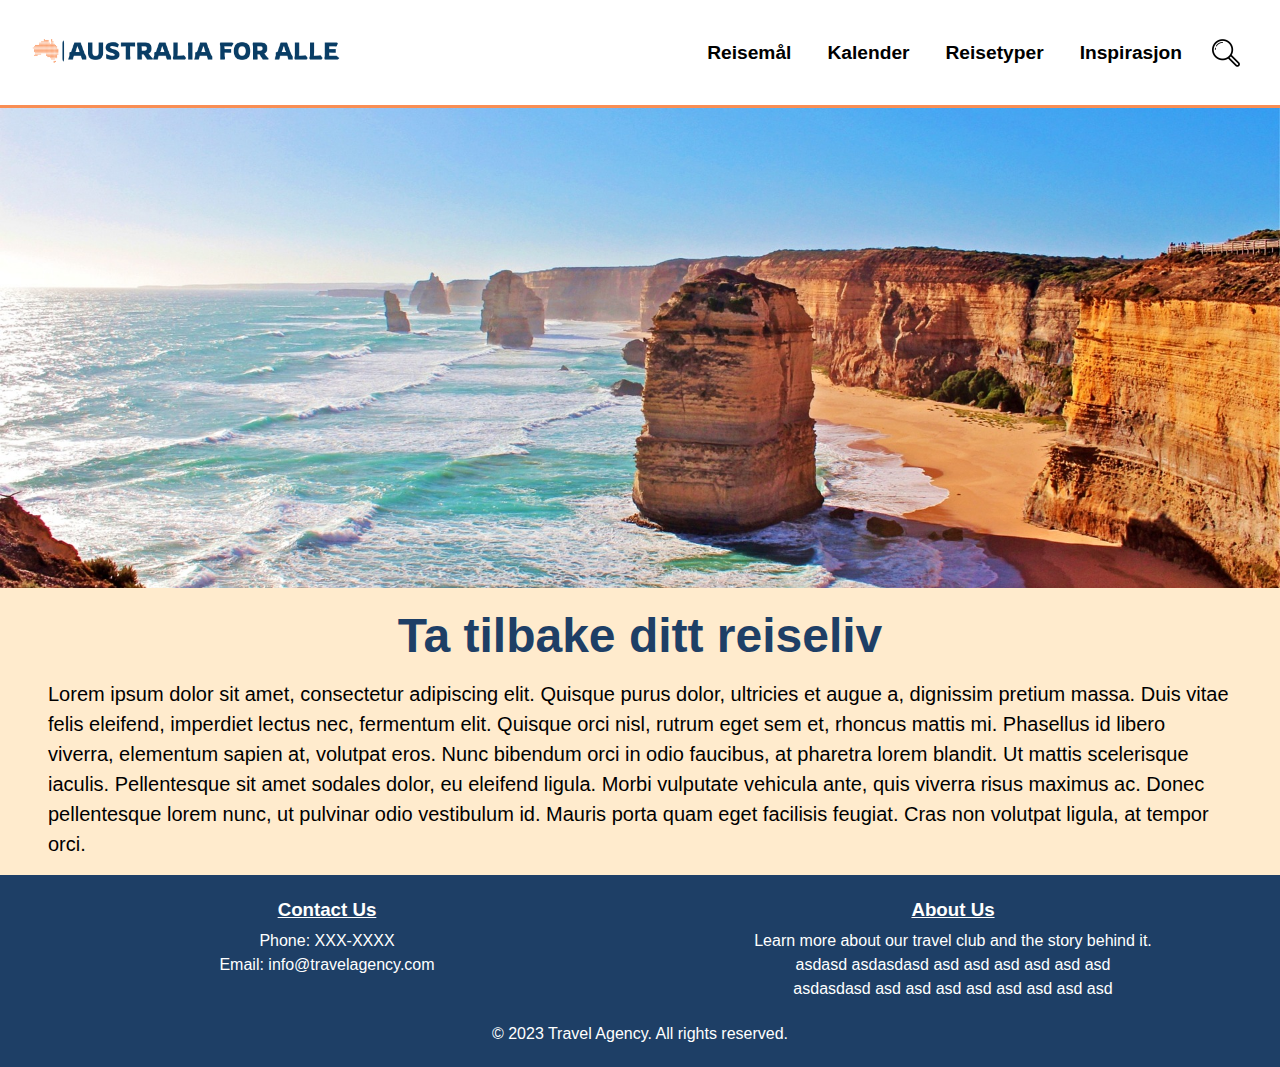
==== index.html @ 2fafb44d "small change save" ====
<!DOCTYPE html>
<html lang="en">
<head>
    <meta charset="UTF-8">
    <meta name="viewport" content="width=device-width, initial-scale=1.0">
    <link rel="stylesheet" href="styles.css">
    <title>AFA - hjemmeside</title>
    <script defer src="script.js"></script>
</head>
<body>

    <!-- Header -->
    <header>
        <div class="logo">
            <a href="index.html"><img src="media/australia-for-alle-high-resolution-logo-transparent.png" alt="Travel Agency Logo"></a>
        </div>
        <nav>
            <ul>
                <li class="nav-item, dropdown">
                    <a href="reisemaal.html">Reisemål</a>
                    <div class="dropdown-content">
                        <a href="#destination1"><span>Melbourne</span></a>
                        <a href="#destination2"><span>Sydney</span></a>
                        <a href="#destination3"><span>Hobart</span></a>
                        <a href="#destination4"><span>Brisbane</span></a>
                    </div>
                </li>
                <li class="nav-item"><a href="kalender.html">Kalender</a></li>
                <li class="nav-item"><a href="reisetyper.html">Reisetyper</a></li>
                <li class="nav-item"><a href="inspirasjon.html">Inspirasjon</a></li>
                <!-- <li class="nav-item"><a href="kontaktoss.html">Min side</a></li> -->
            </ul>
            
            <div class="search-container">
                <input type="text" id="searchField" placeholder="Hva leter du etter?">
                <button id="searchButton">
                    <img src="media/search-icon.png" alt="Search Icon" style="height:32px ;">
                </button>
                
            </div>
        </nav>
<!--        <div class="search-container">
            <button id="searchButton">
                <img src="media/search-icon.png" alt="Search Icon" style="height:32px ;">
            </button>
            <input type="text" id="searchField" placeholder="Type your search">
        </div> -->
    </header>

    <!-- Main Content -->
    <main>
        <div class="main-image">
            <!-- Image that spans the entire width of the homepage -->
            <img src="media/australia-3912587_1920.jpg" alt="Welcome to Australia">
        </div>
        <div class="main-text">
            <h1>Ta tilbake ditt reiseliv</h1>
            <p>Lorem ipsum dolor sit amet, consectetur adipiscing elit. 
            Quisque purus dolor, ultricies et augue a, dignissim pretium massa. 
            Duis vitae felis eleifend, imperdiet lectus nec, fermentum elit. 
            Quisque orci nisl, rutrum eget sem et, rhoncus mattis mi. 
            Phasellus id libero viverra, elementum sapien at, volutpat eros. 
            Nunc bibendum orci in odio faucibus, at pharetra lorem blandit. 
            Ut mattis scelerisque iaculis. Pellentesque sit amet sodales dolor, eu eleifend ligula. 
            Morbi vulputate vehicula ante, quis viverra risus maximus ac. 
            Donec pellentesque lorem nunc, ut pulvinar odio vestibulum id. 
            Mauris porta quam eget facilisis feugiat. Cras non volutpat ligula, at tempor orci.</p>
                
        </div>
    </main>

    <!-- Footer -->
    <footer>
        <div class="footer-content">
            <div class="contact-info">
                <a href="kontaktoss.html"><h3>Contact Us</h3></a>
                <p>Phone: XXX-XXXX</p>
                <p>Email: info@travelagency.com</p>
            </div>
            <div class="about-section">
                <a href="omoss.html">
                <h3>About Us</h3>
                </a>
                <!--<a href="omoss.html" class="nodecor">-->
                <p>Learn more about our travel club and the story behind it.</p>
                <p>asdasd asdasdasd asd asd asd asd asd asd </p>
                <p> asdasdasd asd asd asd asd asd asd asd asd </p>
                <!-- </a> -->
                
            </div>
            
        </div>
        <p class="copyright">© 2023 Travel Agency. All rights reserved.</p>
    </footer>



</body>
</html>
---- styles.css ----
/* Reset some default styles */
body, h1, h2, h3, p, ul {
    margin: 0;
    padding: 0;
}

body {
    min-height: 100vh;
    font-family: 'Trebuchet MS', 'Lucida Sans Unicode', 'Lucida Grande', 'Lucida Sans', Arial, sans-serif
}


.logo img{
    height: 24px;
}

/* Header Styles */
header {
    display: flex;
    justify-content: space-between;
    align-items: center;
    padding: 2rem;
    background-color: white;
    color: black;
    border-bottom: 3px solid #F98E54;
    box-shadow: 0 16px 8px black;
    z-index: 1;
}

nav{
    display: flex;
    align-items: center;
    /*box-shadow: 0 12px 8px rgba(0, 0, 0, 0.8);*/
}

nav ul {
    list-style: none;
    display: flex;
    gap: .25rem;

}

/*.nav-item{
    
    text-decoration: none;
    color: black;
    padding: 1rem;
    font-size: larger;
    font-weight: 700;

}*/

nav a {
    text-decoration: none;
    position:relative;
    color: black;
    padding: 1rem;
    font-size: larger;
    font-weight: 700;
}

/*nav span{
    
}*/

.nav-item a:hover {
    /*text-decoration: underline;*/
    border-bottom: 3px solid #1e3f66;
    
}





/* Dropdown Styles */
.dropdown {
    position: relative;
}

.dropdown-content {
    display: none;
    position: absolute;
    background-color: #1e3f66;
    box-shadow: 0px 0.5rem 1rem 0px rgba(0,0,0,0.4);
    z-index: 1;
    margin-top: .875rem;
    border-radius: .5rem;
    
}
.dropdown-content a{
    font-family: inherit;
    font-size: large;
    display: block;
    padding: 1rem;
    color: white;
}

.dropdown-content a:first-of-type:hover{
    background-color: white;
    color: #1e3f66;
    border-top-right-radius: .5rem;
    border-top-left-radius: .5rem;
}

.dropdown-content a:hover{
    background-color: white;
    color: #1e3f66;
}

.dropdown-content a:last-of-type:hover{
    background-color: white;
    color: #1e3f66;
    border-bottom-right-radius: .5rem;
    border-bottom-left-radius: .5rem;
}

/*Søk knapp og felt*/
.dropdown:hover .dropdown-content {
    display: block;
}
/*søk knapp og felt*/
.search-container {
    position: relative;
    /*padding-left: 1rem;
    margin-top: .25rem;*/
    display: flex;
    align-items: center;
    padding-right: 0rem;
    margin-right: 0rem;
}

#searchButton { 
    background: none;
    border: none;
    cursor: pointer;
    padding-left: .75rem;
    margin-top: .25rem;
}

#searchField {
    display: none;
    width: 10rem; /* Adjust width as needed */
    height:2rem;
    background-color: aliceblue;
    border: none;
    font-family: inherit;
    padding-right: 1rem;
    padding-left: 1rem;
}
/* Main Content Styles */
main{
    background-color: blanchedalmond;
}

.main-image img {
    width: 100%;
    height: 30rem;
    object-fit: cover;
}

.main-text {
    padding: 1rem;
    padding-left: 3rem;
    padding-right: 3rem;
}

.main-text h1{
    font-size: xxx-large;
    text-align: center;
    padding-bottom: 1rem;
    color: #1e3f66;
}

.main-text p{
    line-height: 1.5;
    font-size: 1.25rem;
    font-family: inherit;
    color: inherit;
}

/* Footer Styles */
footer {
    background-color: #1e3f66;
    color: white;
    padding: 1.5rem;
    text-align: center;
    
}

.footer-content {
    display: grid;
    grid-template-columns: repeat(2, 1fr);
    align-items: start;
    justify-items:center;
    gap: 20px;
}
.footer-content p{
    line-height: 1.5;
}
.footer-content h3{
    margin-bottom: 0.5rem;
}
.footer-content a{
    /*text-decoration: none;*/
    color: inherit;
}
/*.about-section p{
    text-decoration: none;
}*/

.copyright {
    margin-top: 1.5rem;
}

.nodecor{
    text-decoration: none;
    color: inherit;
}
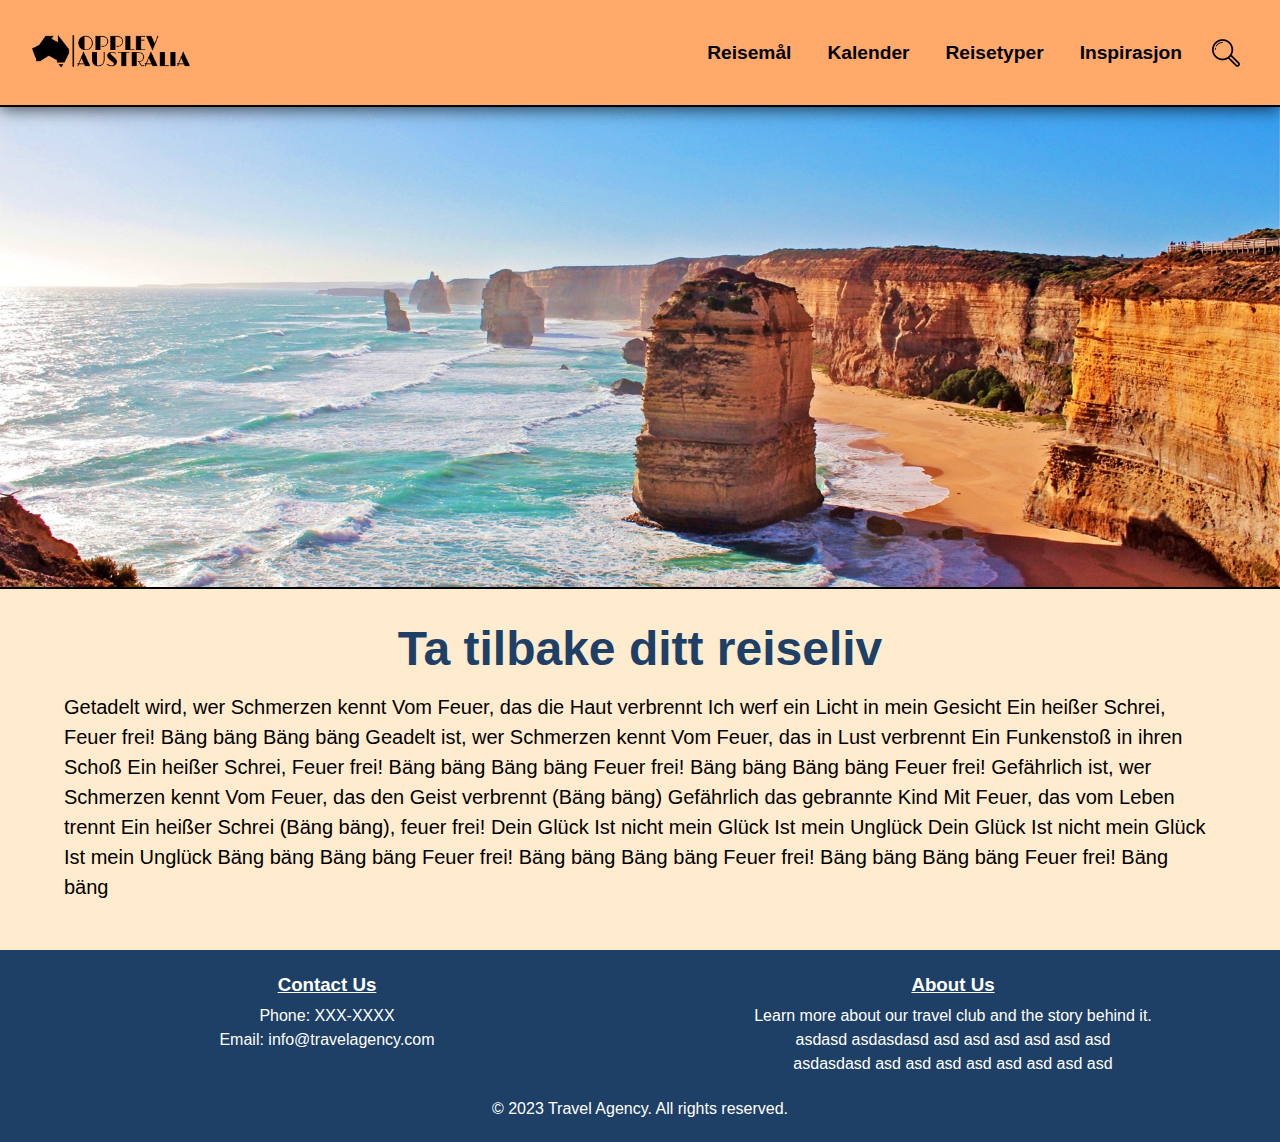
==== commit da5646f1: "felles header" ====
--- a/index.html
+++ b/index.html
@@ -4,7 +4,7 @@
     <meta charset="UTF-8">
     <meta name="viewport" content="width=device-width, initial-scale=1.0">
     <link rel="stylesheet" href="styles.css">
-    <title>AFA - hjemmeside</title>
+    <title>Opplev Australia</title>
     <script defer src="script.js"></script>
 </head>
 <body>
@@ -12,7 +12,7 @@
     <!-- Header -->
     <header>
         <div class="logo">
-            <a href="index.html"><img src="media/australia-for-alle-high-resolution-logo-transparent.png" alt="Travel Agency Logo"></a>
+            <a href="index.html"><img src="media/opplev-australia-high-resolution-logo-black-transparent.png" alt="Travel Agency Logo"></a>
         </div>
         <nav>
             <ul>
@@ -39,32 +39,70 @@
                 
             </div>
         </nav>
-<!--        <div class="search-container">
-            <button id="searchButton">
-                <img src="media/search-icon.png" alt="Search Icon" style="height:32px ;">
-            </button>
-            <input type="text" id="searchField" placeholder="Type your search">
-        </div> -->
     </header>
 
     <!-- Main Content -->
     <main>
-        <div class="main-image">
-            <!-- Image that spans the entire width of the homepage -->
-            <img src="media/australia-3912587_1920.jpg" alt="Welcome to Australia">
+        <!--<div class="main-image">
+            
+            <img src="media/australia-5200003_1920.jpg" alt="Welcome to Australia">
+        </div>-->
+
+        <div class="slideshow-container">
+            <img class="fade" src="media/australia-3905135_1920.jpg" alt="Image 1">
+            <img class="fade" src="media/australia-3912587_1920.jpg" alt="Image 2d">
+            <img class="fade" src="media/australia-5200003_1920.jpg" alt="Image 3">
+            <img class="fade" src="media/brisbane-2755288_1920.jpg" alt="Image 4">
         </div>
+
+
         <div class="main-text">
             <h1>Ta tilbake ditt reiseliv</h1>
-            <p>Lorem ipsum dolor sit amet, consectetur adipiscing elit. 
-            Quisque purus dolor, ultricies et augue a, dignissim pretium massa. 
-            Duis vitae felis eleifend, imperdiet lectus nec, fermentum elit. 
-            Quisque orci nisl, rutrum eget sem et, rhoncus mattis mi. 
-            Phasellus id libero viverra, elementum sapien at, volutpat eros. 
-            Nunc bibendum orci in odio faucibus, at pharetra lorem blandit. 
-            Ut mattis scelerisque iaculis. Pellentesque sit amet sodales dolor, eu eleifend ligula. 
-            Morbi vulputate vehicula ante, quis viverra risus maximus ac. 
-            Donec pellentesque lorem nunc, ut pulvinar odio vestibulum id. 
-            Mauris porta quam eget facilisis feugiat. Cras non volutpat ligula, at tempor orci.</p>
+            <p>Getadelt wird, wer Schmerzen kennt
+                Vom Feuer, das die Haut verbrennt
+                Ich werf ein Licht in mein Gesicht
+                Ein heißer Schrei, Feuer frei!
+                
+                Bäng bäng
+                Bäng bäng
+                
+                Geadelt ist, wer Schmerzen kennt
+                Vom Feuer, das in Lust verbrennt
+                Ein Funkenstoß in ihren Schoß
+                Ein heißer Schrei, Feuer frei!
+                
+                Bäng bäng
+                Bäng bäng
+                Feuer frei!
+                Bäng bäng
+                Bäng bäng
+                Feuer frei!
+                
+                Gefährlich ist, wer Schmerzen kennt
+                Vom Feuer, das den Geist verbrennt (Bäng bäng)
+                Gefährlich das gebrannte Kind
+                Mit Feuer, das vom Leben trennt
+                Ein heißer Schrei (Bäng bäng), feuer frei!
+                
+                Dein Glück
+                Ist nicht mein Glück
+                Ist mein Unglück
+                Dein Glück
+                Ist nicht mein Glück
+                Ist mein Unglück
+                
+                Bäng bäng
+                Bäng bäng
+                Feuer frei!
+                Bäng bäng
+                Bäng bäng
+                Feuer frei!
+                Bäng bäng
+                Bäng bäng
+                Feuer frei!
+                
+                Bäng bäng
+                </p>
                 
         </div>
     </main>
@@ -97,3 +135,4 @@
 
 </body>
 </html>
+
--- a/styles.css
+++ b/styles.css
@@ -11,7 +11,7 @@
 
 
 .logo img{
-    height: 24px;
+    height: 32px;
 }
 
 /* Header Styles */
@@ -21,10 +21,12 @@
     align-items: center;
     padding: 2rem;
     background-color: white;
+    background-color: #FFA96A;
     color: black;
-    border-bottom: 3px solid #F98E54;
-    box-shadow: 0 16px 8px black;
-    z-index: 1;
+    border-bottom: 2px solid black;
+    box-shadow: 0px .125rem 1rem rgba(0, 0, 0, .7);
+    position: relative;
+    z-index: 9;
 }
 
 nav{
@@ -153,16 +155,43 @@
     background-color: blanchedalmond;
 }
 
-.main-image img {
+/*.main-image img{
     width: 100%;
     height: 30rem;
     object-fit: cover;
-}
+    border-bottom: 2px solid black;
+}*/
+/* Style for the slideshow container */
+.slideshow-container {
+    width: 100%;
+    height: 30rem;
+    position: relative;
+    border-bottom: 2px solid black;
+  }
+
+  .fade {
+    display: none;
+    object-fit: cover;
+    position: absolute;
+    width: 100%;
+    height: 100%;
+    animation: fade 19.9s ease-in-out infinite;
+  }
+
+  @keyframes fade {
+    0%, 100% {
+      opacity: .7;
+    }
+    10%, 90% {
+      opacity: 1;
+    }
+  }
 
 .main-text {
-    padding: 1rem;
-    padding-left: 3rem;
-    padding-right: 3rem;
+    padding: 2rem;
+    padding-left: 4rem;
+    padding-right: 4rem;
+    padding-bottom: 3rem;
 }
 
 .main-text h1{
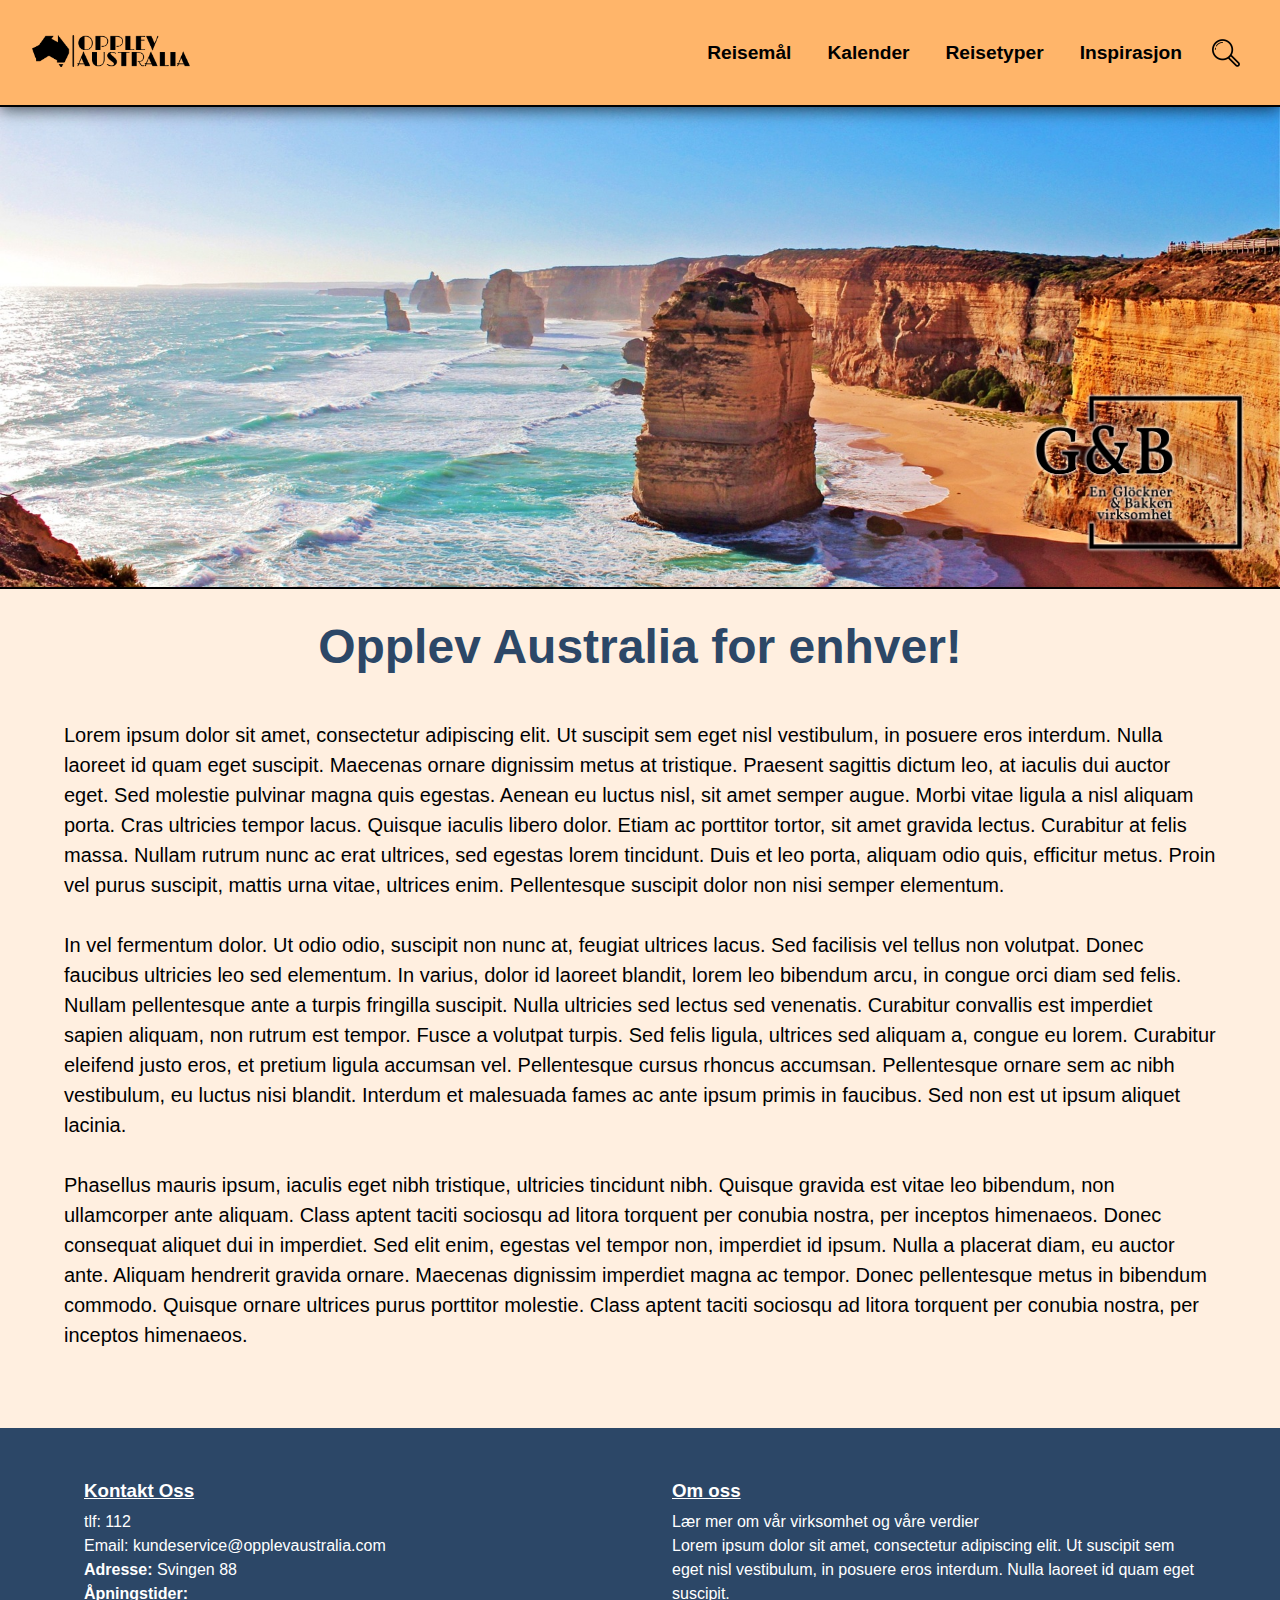
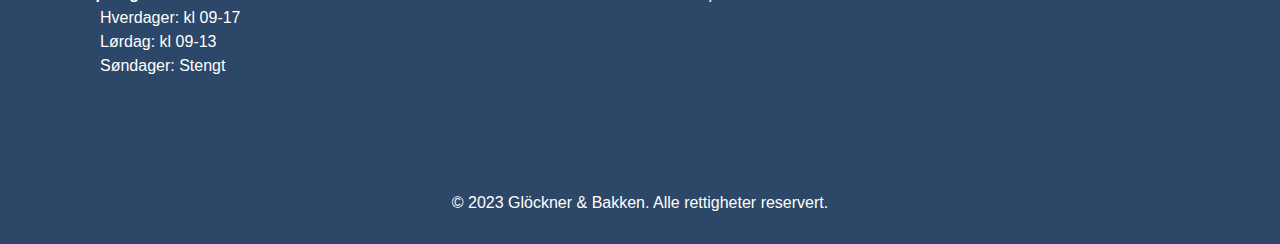
==== commit 63c6e06f: "mange oppdateringer bedret slideshow ryddet kode bedre layout i footer og uniform over alle html log" ====
--- a/index.html
+++ b/index.html
@@ -9,7 +9,7 @@
 </head>
 <body>
 
-    <!-- Header -->
+    <!-- Headasder -->
     <header>
         <div class="logo">
             <a href="index.html"><img src="media/opplev-australia-high-resolution-logo-black-transparent.png" alt="Travel Agency Logo"></a>
@@ -47,61 +47,58 @@
             
             <img src="media/australia-5200003_1920.jpg" alt="Welcome to Australia">
         </div>-->
-
+<div id="image-container">
         <div class="slideshow-container">
             <img class="fade" src="media/australia-3905135_1920.jpg" alt="Image 1">
             <img class="fade" src="media/australia-3912587_1920.jpg" alt="Image 2d">
             <img class="fade" src="media/australia-5200003_1920.jpg" alt="Image 3">
             <img class="fade" src="media/brisbane-2755288_1920.jpg" alt="Image 4">
         </div>
-
+        <div id="vannmerke">
+            <img id="GB-logo" src="media/gb-logo-blcktrns-whtshdw-crop.png">
+        </div>
+</div>
 
         <div class="main-text">
-            <h1>Ta tilbake ditt reiseliv</h1>
-            <p>Getadelt wird, wer Schmerzen kennt
-                Vom Feuer, das die Haut verbrennt
-                Ich werf ein Licht in mein Gesicht
-                Ein heißer Schrei, Feuer frei!
-                
-                Bäng bäng
-                Bäng bäng
-                
-                Geadelt ist, wer Schmerzen kennt
-                Vom Feuer, das in Lust verbrennt
-                Ein Funkenstoß in ihren Schoß
-                Ein heißer Schrei, Feuer frei!
-                
-                Bäng bäng
-                Bäng bäng
-                Feuer frei!
-                Bäng bäng
-                Bäng bäng
-                Feuer frei!
-                
-                Gefährlich ist, wer Schmerzen kennt
-                Vom Feuer, das den Geist verbrennt (Bäng bäng)
-                Gefährlich das gebrannte Kind
-                Mit Feuer, das vom Leben trennt
-                Ein heißer Schrei (Bäng bäng), feuer frei!
-                
-                Dein Glück
-                Ist nicht mein Glück
-                Ist mein Unglück
-                Dein Glück
-                Ist nicht mein Glück
-                Ist mein Unglück
-                
-                Bäng bäng
-                Bäng bäng
-                Feuer frei!
-                Bäng bäng
-                Bäng bäng
-                Feuer frei!
-                Bäng bäng
-                Bäng bäng
-                Feuer frei!
-                
-                Bäng bäng
+            <h1>Opplev Australia for enhver!</h1>
+            <p> <br>
+                Lorem ipsum dolor sit amet, consectetur adipiscing elit. 
+                Ut suscipit sem eget nisl vestibulum, in posuere eros interdum. 
+                Nulla laoreet id quam eget suscipit. Maecenas ornare dignissim metus at tristique. 
+                Praesent sagittis dictum leo, at iaculis dui auctor eget. 
+                Sed molestie pulvinar magna quis egestas. 
+                Aenean eu luctus nisl, sit amet semper augue. 
+                Morbi vitae ligula a nisl aliquam porta. Cras ultricies tempor lacus. 
+                Quisque iaculis libero dolor. Etiam ac porttitor tortor, sit amet gravida lectus. 
+                Curabitur at felis massa. 
+                Nullam rutrum nunc ac erat ultrices, sed egestas lorem tincidunt. 
+                Duis et leo porta, aliquam odio quis, efficitur metus. 
+                Proin vel purus suscipit, mattis urna vitae, ultrices enim. 
+                Pellentesque suscipit dolor non nisi semper elementum.
+                <br><br>
+                In vel fermentum dolor. Ut odio odio, suscipit non nunc at, feugiat ultrices lacus. 
+                Sed facilisis vel tellus non volutpat. 
+                Donec faucibus ultricies leo sed elementum. 
+                In varius, dolor id laoreet blandit, lorem leo bibendum arcu, in congue orci diam sed felis. 
+                Nullam pellentesque ante a turpis fringilla suscipit. 
+                Nulla ultricies sed lectus sed venenatis. 
+                Curabitur convallis est imperdiet sapien aliquam, non rutrum est tempor. 
+                Fusce a volutpat turpis. Sed felis ligula, ultrices sed aliquam a, congue eu lorem. 
+                Curabitur eleifend justo eros, et pretium ligula accumsan vel. 
+                Pellentesque cursus rhoncus accumsan. 
+                Pellentesque ornare sem ac nibh vestibulum, eu luctus nisi blandit. 
+                Interdum et malesuada fames ac ante ipsum primis in faucibus. 
+                Sed non est ut ipsum aliquet lacinia.
+                <br><br>
+                Phasellus mauris ipsum, iaculis eget nibh tristique, ultricies tincidunt nibh. 
+                Quisque gravida est vitae leo bibendum, non ullamcorper ante aliquam. 
+                Class aptent taciti sociosqu ad litora torquent per conubia nostra, per inceptos himenaeos. 
+                Donec consequat aliquet dui in imperdiet. Sed elit enim, egestas vel tempor non, imperdiet id ipsum. 
+                Nulla a placerat diam, eu auctor ante. Aliquam hendrerit gravida ornare. 
+                Maecenas dignissim imperdiet magna ac tempor. Donec pellentesque metus in bibendum commodo. 
+                Quisque ornare ultrices purus porttitor molestie. 
+                Class aptent taciti sociosqu ad litora torquent per conubia nostra, per inceptos himenaeos.
+                <br><br>
                 </p>
                 
         </div>
@@ -110,29 +107,33 @@
     <!-- Footer -->
     <footer>
         <div class="footer-content">
-            <div class="contact-info">
-                <a href="kontaktoss.html"><h3>Contact Us</h3></a>
-                <p>Phone: XXX-XXXX</p>
-                <p>Email: info@travelagency.com</p>
+            <div class="kolonne">
+                <a href="kontaktoss.html"><h3>Kontakt Oss</h3></a>
+                <p>tlf: 112</p>
+                <p>Email: kundeservice@opplevaustralia.com</p>
+                <p><strong>Adresse:</strong> Svingen 88</p>
+                <p><strong>Åpningstider:</strong></p>
+                <p>&emsp;Hverdager: kl 09-17</p>
+                <p>&emsp;Lørdag: kl 09-13</p>
+                <p>&emsp;Søndager: Stengt</p>
             </div>
-            <div class="about-section">
+            <div class="kolonne">
                 <a href="omoss.html">
-                <h3>About Us</h3>
+                <h3>Om oss</h3>
                 </a>
-                <!--<a href="omoss.html" class="nodecor">-->
-                <p>Learn more about our travel club and the story behind it.</p>
-                <p>asdasd asdasdasd asd asd asd asd asd asd </p>
-                <p> asdasdasd asd asd asd asd asd asd asd asd </p>
-                <!-- </a> -->
+                <p>Lær mer om vår virksomhet og våre verdier</p>
+                <p>Lorem ipsum dolor sit amet, consectetur adipiscing elit. 
+                    Ut suscipit sem eget nisl vestibulum, in posuere eros interdum. 
+                    Nulla laoreet id quam eget suscipit. 
+                </p>
                 
             </div>
             
         </div>
-        <p class="copyright">© 2023 Travel Agency. All rights reserved.</p>
+        <p class="copyright">© 2023 Glöckner & Bakken. Alle rettigheter reservert.</p>
     </footer>
 
 
 
 </body>
-</html>
-
+</html>--- a/styles.css
+++ b/styles.css
@@ -4,35 +4,38 @@
     padding: 0;
 }
 
+
 body {
     min-height: 100vh;
     font-family: 'Trebuchet MS', 'Lucida Sans Unicode', 'Lucida Grande', 'Lucida Sans', Arial, sans-serif
 }
 
+strong{
+    font-weight: 900;
+}
 
 .logo img{
     height: 32px;
 }
 
-/* Header Styles */
+/* Header CSS */
 header {
     display: flex;
     justify-content: space-between;
     align-items: center;
     padding: 2rem;
     background-color: white;
-    background-color: #FFA96A;
+    background-color: #FFb56a;
     color: black;
     border-bottom: 2px solid black;
     box-shadow: 0px .125rem 1rem rgba(0, 0, 0, .7);
     position: relative;
-    z-index: 9;
+    z-index:99;
 }
 
 nav{
     display: flex;
     align-items: center;
-    /*box-shadow: 0 12px 8px rgba(0, 0, 0, 0.8);*/
 }
 
 nav ul {
@@ -42,15 +45,6 @@
 
 }
 
-/*.nav-item{
-    
-    text-decoration: none;
-    color: black;
-    padding: 1rem;
-    font-size: larger;
-    font-weight: 700;
-
-}*/
 
 nav a {
     text-decoration: none;
@@ -61,9 +55,6 @@
     font-weight: 700;
 }
 
-/*nav span{
-    
-}*/
 
 .nav-item a:hover {
     /*text-decoration: underline;*/
@@ -71,11 +62,6 @@
     
 }
 
-
-
-
-
-/* Dropdown Styles */
 .dropdown {
     position: relative;
 }
@@ -83,7 +69,7 @@
 .dropdown-content {
     display: none;
     position: absolute;
-    background-color: #1e3f66;
+    background-color: #2c4767;
     box-shadow: 0px 0.5rem 1rem 0px rgba(0,0,0,0.4);
     z-index: 1;
     margin-top: .875rem;
@@ -100,27 +86,28 @@
 
 .dropdown-content a:first-of-type:hover{
     background-color: white;
-    color: #1e3f66;
+    color: #2c4767;
     border-top-right-radius: .5rem;
     border-top-left-radius: .5rem;
 }
 
 .dropdown-content a:hover{
     background-color: white;
-    color: #1e3f66;
+    color: #2c4767;
 }
 
 .dropdown-content a:last-of-type:hover{
     background-color: white;
-    color: #1e3f66;
+    color: #2c4767;
     border-bottom-right-radius: .5rem;
     border-bottom-left-radius: .5rem;
 }
 
-/*Søk knapp og felt*/
+/* CSS for hover-aktivert dropdown*/
 .dropdown:hover .dropdown-content {
     display: block;
 }
+
 /*søk knapp og felt*/
 .search-container {
     position: relative;
@@ -142,31 +129,73 @@
 
 #searchField {
     display: none;
-    width: 10rem; /* Adjust width as needed */
+    width: 10rem;
     height:2rem;
-    background-color: aliceblue;
+    background-color: #ffefe0;
+    color: black;
     border: none;
     font-family: inherit;
     padding-right: 1rem;
     padding-left: 1rem;
 }
-/* Main Content Styles */
+
+/* header CSS slutt */
+
+/* hovedinnhold under header div-er */
 main{
-    background-color: blanchedalmond;
-}
-
-/*.main-image img{
+    background-color: #ffefe0;
+}
+
+#image-container{
+    width: 100%;
+    height: 30rem;
+    position: relative;
+
+}
+
+#vannmerke{
+    display: flex;
+    flex-direction: row;
+    position: absolute;
+    width: 100%;
+    height: 30rem;
+    justify-content: right;
+    align-items: end;
+    z-index: 7;
+
+}
+
+#GB-logo{
+    width: 17%;
+    max-width: 30rem;
+    min-width: 10rem;
+    padding: 2rem;
+    align-self: center;
+    margin-top: auto;
+    z-index: 8;
+
+}
+
+/* Ved slideshow feil, kode for statisk hovedbilde*/
+/*
+.main-image img{
     width: 100%;
     height: 30rem;
     object-fit: cover;
     border-bottom: 2px solid black;
-}*/
-/* Style for the slideshow container */
+}
+*/
+/* CSS for statisk hovedbildet slutt */
+
+
+/* CSS for slideshow */
 .slideshow-container {
     width: 100%;
     height: 30rem;
-    position: relative;
+    position: absolute;
     border-bottom: 2px solid black;
+    background-color: #303030;
+    z-index: 7;
   }
 
   .fade {
@@ -175,18 +204,22 @@
     position: absolute;
     width: 100%;
     height: 100%;
-    animation: fade 19.9s ease-in-out infinite;
+    animation: fade 20.1s ease-in-out infinite;
   }
 
   @keyframes fade {
     0%, 100% {
-      opacity: .7;
+      opacity: .4;
     }
-    10%, 90% {
+    3%, 98% {
       opacity: 1;
     }
   }
 
+/*CSS for slideshow slutt*/
+
+
+/*hoveddel tekst CSS*/
 .main-text {
     padding: 2rem;
     padding-left: 4rem;
@@ -198,7 +231,7 @@
     font-size: xxx-large;
     text-align: center;
     padding-bottom: 1rem;
-    color: #1e3f66;
+    color: #2c4767;
 }
 
 .main-text p{
@@ -208,21 +241,29 @@
     color: inherit;
 }
 
-/* Footer Styles */
+/*hoveddel tekst CSS slutt*/
+
+
+/* Footer CSS */
 footer {
-    background-color: #1e3f66;
+    background-color: #2c4767;
     color: white;
-    padding: 1.5rem;
-    text-align: center;
+    padding: 2rem;
+    
+    padding-left: 4rem;
+    padding-right: 4rem;
     
 }
 
 .footer-content {
     display: grid;
-    grid-template-columns: repeat(2, 1fr);
-    align-items: start;
-    justify-items:center;
-    gap: 20px;
+    grid-template-columns: repeat(2, minmax(0, 1fr));
+    gap: 4rem;
+    padding: 20px;
+
+}
+.kolonne{
+    
 }
 .footer-content p{
     line-height: 1.5;
@@ -231,18 +272,17 @@
     margin-bottom: 0.5rem;
 }
 .footer-content a{
-    /*text-decoration: none;*/
     color: inherit;
 }
-/*.about-section p{
-    text-decoration: none;
-}*/
 
 .copyright {
-    margin-top: 1.5rem;
+    margin-top: 6rem;
+    text-align: center;
 }
 
 .nodecor{
     text-decoration: none;
     color: inherit;
 }
+
+/*Footer CSS slutt*/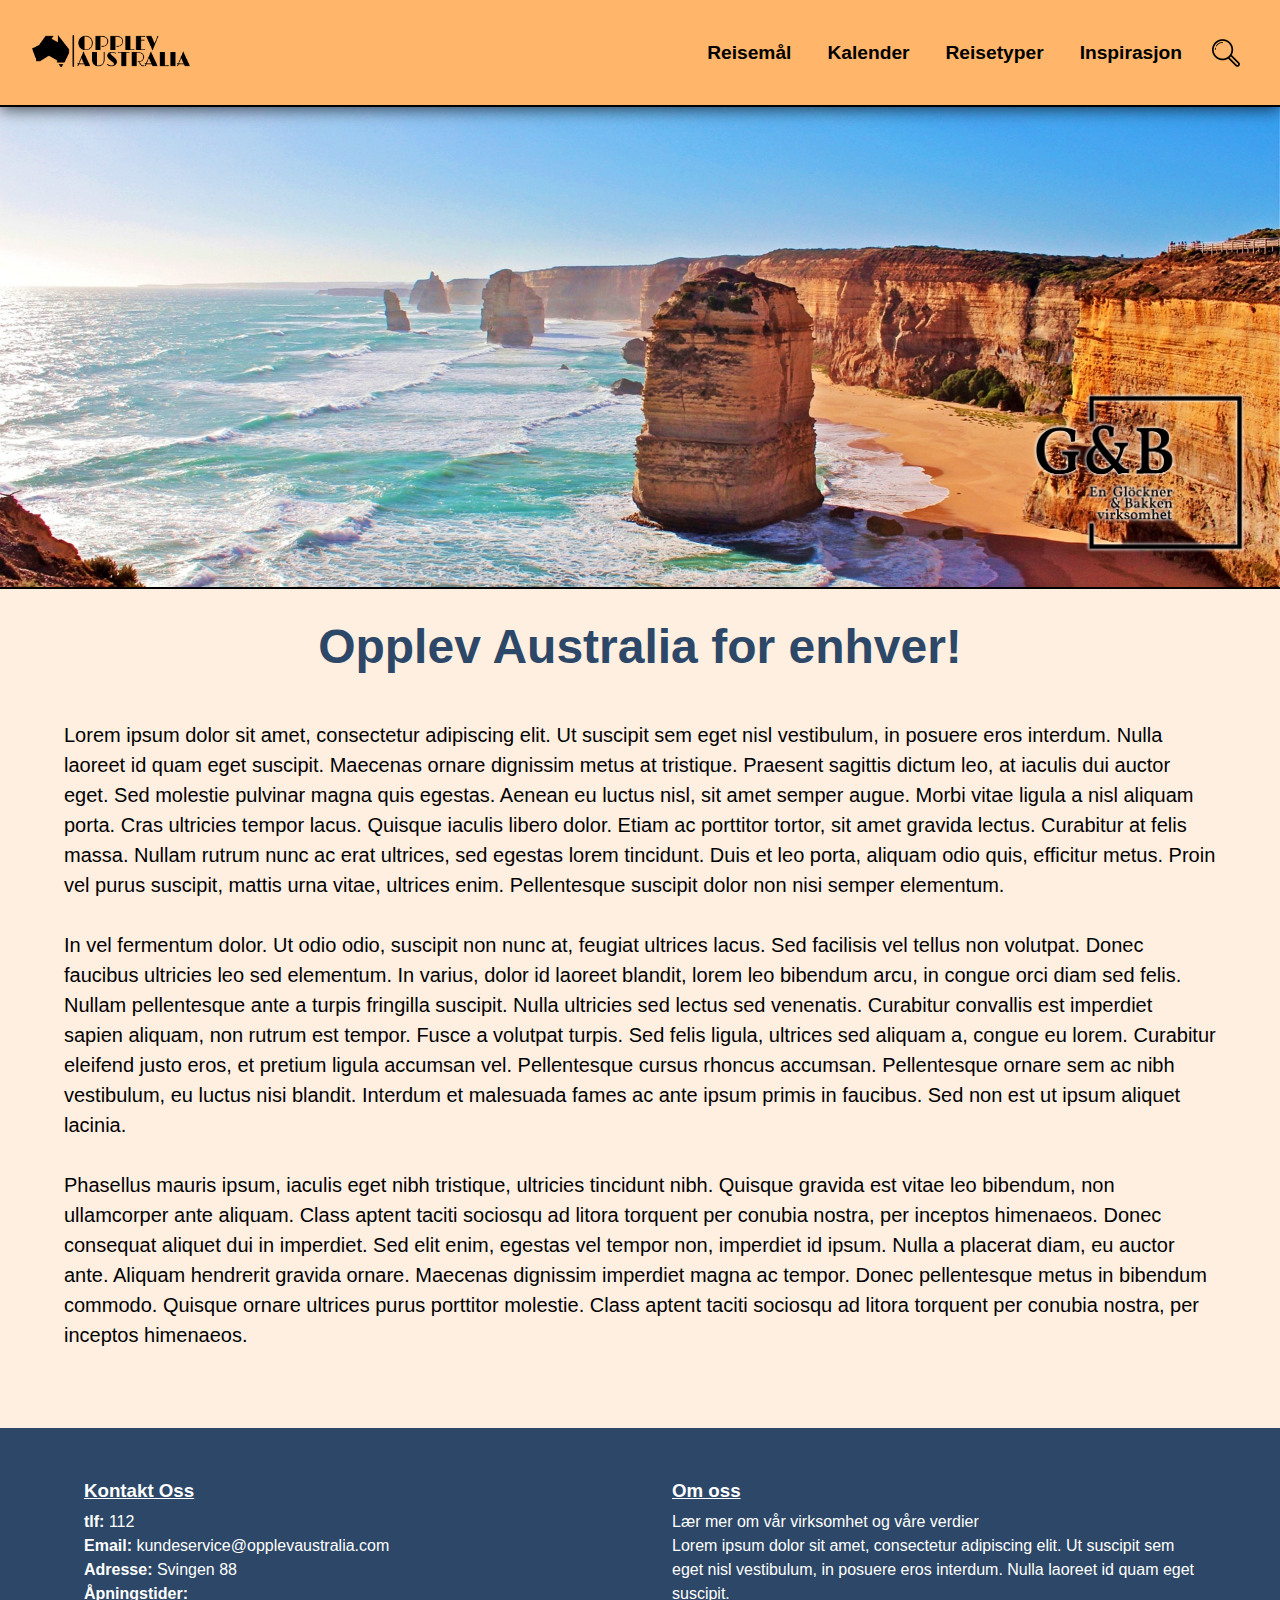
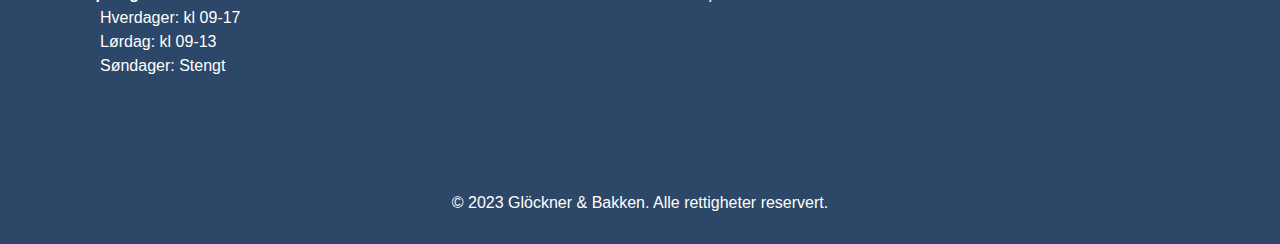
==== commit 0e006c58: "tiny syntax fixes" ====
--- a/index.html
+++ b/index.html
@@ -109,8 +109,8 @@
         <div class="footer-content">
             <div class="kolonne">
                 <a href="kontaktoss.html"><h3>Kontakt Oss</h3></a>
-                <p>tlf: 112</p>
-                <p>Email: kundeservice@opplevaustralia.com</p>
+                <p><strong>tlf:</strong> 112</p>
+                <p><strong>Email:</strong> kundeservice@opplevaustralia.com</p>
                 <p><strong>Adresse:</strong> Svingen 88</p>
                 <p><strong>Åpningstider:</strong></p>
                 <p>&emsp;Hverdager: kl 09-17</p>
@@ -130,7 +130,7 @@
             </div>
             
         </div>
-        <p class="copyright">© 2023 Glöckner & Bakken. Alle rettigheter reservert.</p>
+        <p class="copyright">© 2023 Glöckner &amp; Bakken. Alle rettigheter reservert.</p>
     </footer>
 
 
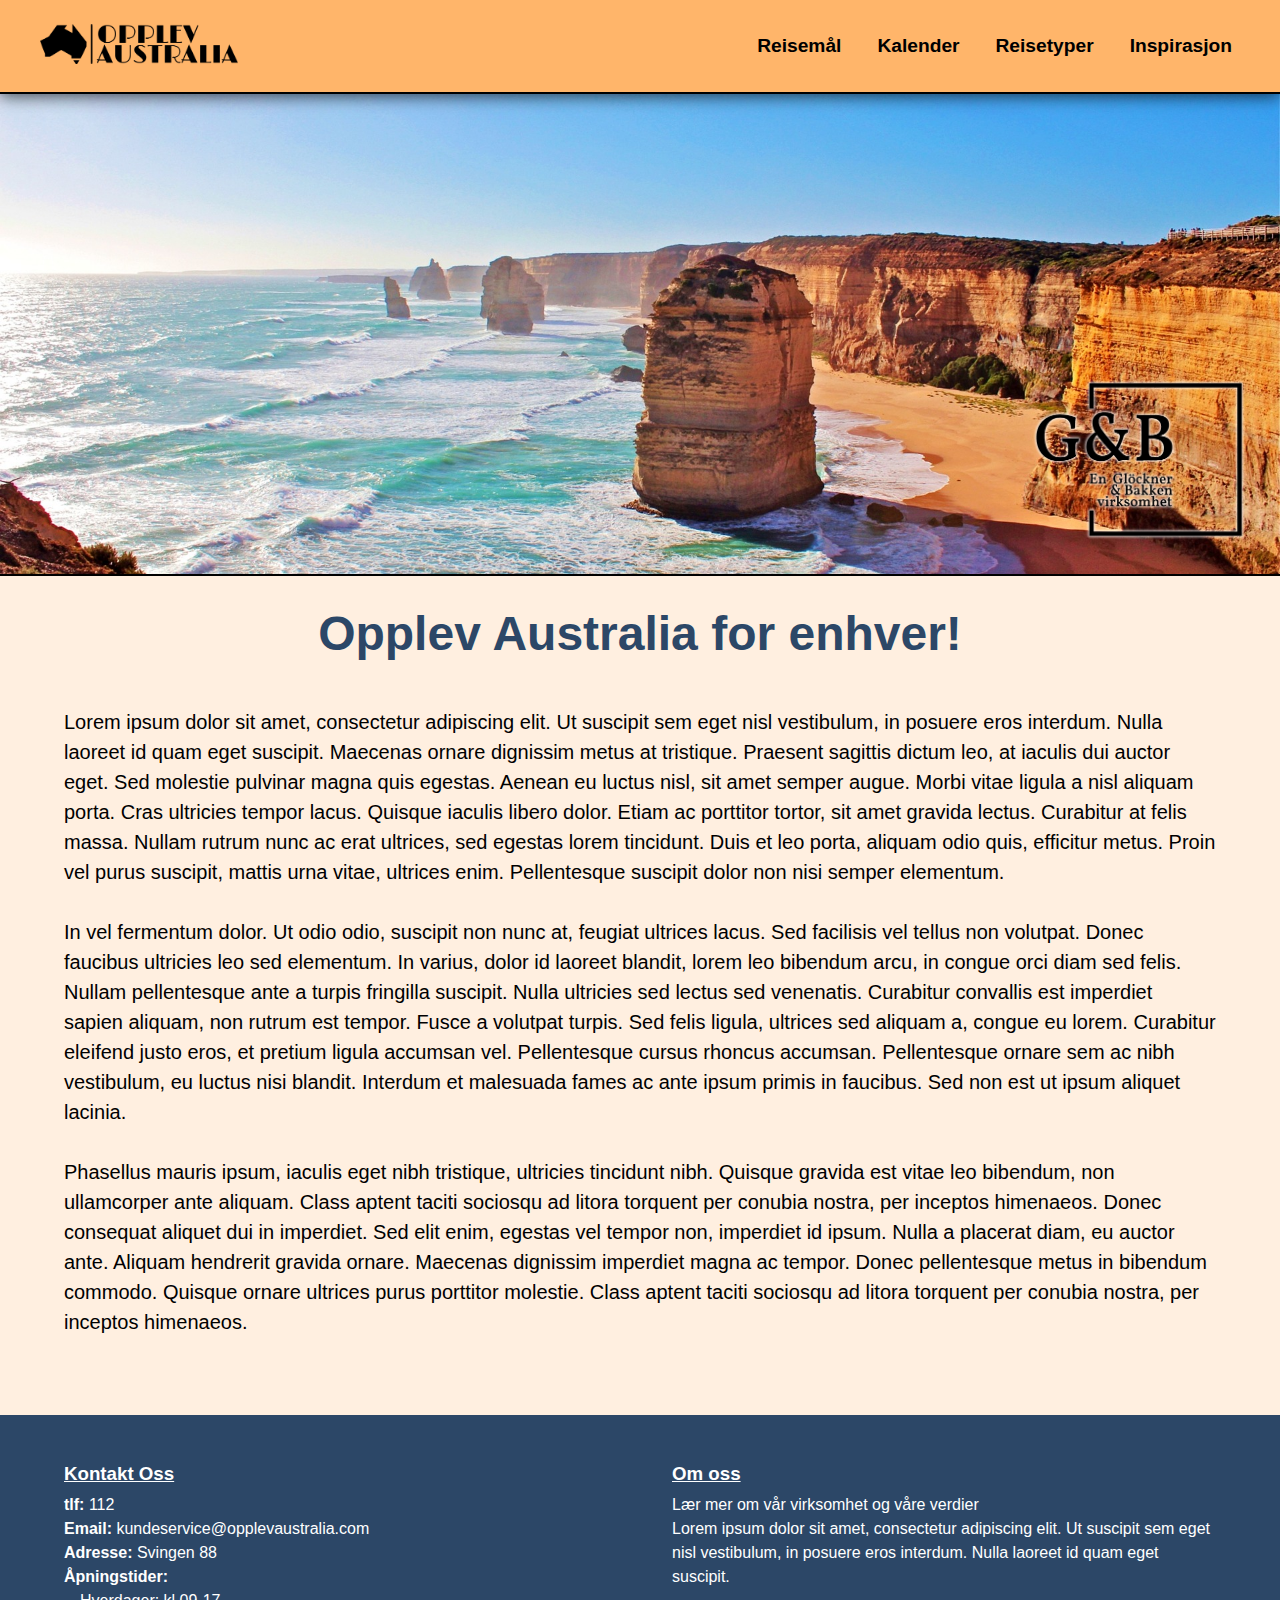
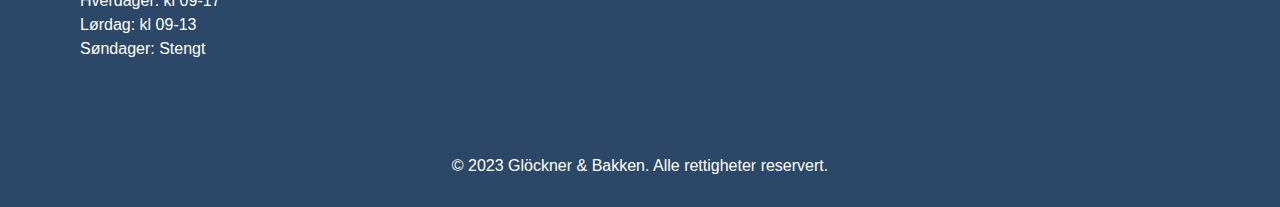
==== commit 5db5ef94: "gjorde masse på layout. lagde en mobilmeny først og fremst og fjernet uvirkende søk. rydda kode." ====
--- a/index.html
+++ b/index.html
@@ -28,17 +28,26 @@
                 <li class="nav-item"><a href="kalender.html">Kalender</a></li>
                 <li class="nav-item"><a href="reisetyper.html">Reisetyper</a></li>
                 <li class="nav-item"><a href="inspirasjon.html">Inspirasjon</a></li>
-                <!-- <li class="nav-item"><a href="kontaktoss.html">Min side</a></li> -->
             </ul>
+        </nav>
+        
+        <div class="meny-knapp">
+            <img src="media/menu-icon-24.png">
+        </div>
+      
+    </header>
+    
+      <div class="mobilmeny">
+        <ul>
+            <br>
+            <li><a href="reisemaal.html">Reisemål</a></li>
+            <li><a href="kalender.html">Kalender</a></li>
+            <li><a href="reisetyper.html">Reisetyper</a></li>
+            <li><a href="inspirasjon.html">Inspirasjon</a></li>
             
-            <div class="search-container">
-                <input type="text" id="searchField" placeholder="Hva leter du etter?">
-                <button id="searchButton">
-                    <img src="media/search-icon.png" alt="Search Icon" style="height:32px ;">
-                </button>
-                
-            </div>
-        </nav>
+        </ul>
+        </div>
+
     </header>
 
     <!-- Main Content -->
@@ -52,7 +61,8 @@
             <img class="fade" src="media/australia-3905135_1920.jpg" alt="Image 1">
             <img class="fade" src="media/australia-3912587_1920.jpg" alt="Image 2d">
             <img class="fade" src="media/australia-5200003_1920.jpg" alt="Image 3">
-            <img class="fade" src="media/brisbane-2755288_1920.jpg" alt="Image 4">
+            <img class="fade" src="media/sea-71312_1920.jpg" alt="Seaside Australian landscape">
+            <img class="fade" src="media/brisbane-2755288_1920.jpg" alt="Brisbane steam train">
         </div>
         <div id="vannmerke">
             <img id="GB-logo" src="media/gb-logo-blcktrns-whtshdw-crop.png">
--- a/styles.css
+++ b/styles.css
@@ -2,8 +2,8 @@
 body, h1, h2, h3, p, ul {
     margin: 0;
     padding: 0;
-}
-
+    box-sizing: border-box;
+}
 
 body {
     min-height: 100vh;
@@ -15,7 +15,12 @@
 }
 
 .logo img{
-    height: 32px;
+    height: 2.5rem;
+    padding: .5rem;
+}
+
+.logo{
+    padding-right: 1rem;
 }
 
 /* Header CSS */
@@ -23,7 +28,9 @@
     display: flex;
     justify-content: space-between;
     align-items: center;
-    padding: 2rem;
+    padding: 1rem;
+    padding-left: 2rem;
+    padding-right: 2rem;
     background-color: white;
     background-color: #FFb56a;
     color: black;
@@ -45,12 +52,13 @@
 
 }
 
-
 nav a {
     text-decoration: none;
     position:relative;
     color: black;
-    padding: 1rem;
+    padding: .75rem;
+    padding-left: 1rem;
+    padding-right: 1rem;
     font-size: larger;
     font-weight: 700;
 }
@@ -72,9 +80,8 @@
     background-color: #2c4767;
     box-shadow: 0px 0.5rem 1rem 0px rgba(0,0,0,0.4);
     z-index: 1;
-    margin-top: .875rem;
+    margin-top: .6125rem;
     border-radius: .5rem;
-    
 }
 .dropdown-content a{
     font-family: inherit;
@@ -108,36 +115,89 @@
     display: block;
 }
 
-/*søk knapp og felt*/
-.search-container {
-    position: relative;
-    /*padding-left: 1rem;
-    margin-top: .25rem;*/
-    display: flex;
-    align-items: center;
-    padding-right: 0rem;
-    margin-right: 0rem;
-}
-
-#searchButton { 
-    background: none;
-    border: none;
-    cursor: pointer;
-    padding-left: .75rem;
-    margin-top: .25rem;
-}
-
-#searchField {
+/* mobilmeny CSS */
+
+
+.mobilmeny {
+    height: 30rem;
     display: none;
-    width: 10rem;
-    height:2rem;
-    background-color: #ffefe0;
-    color: black;
-    border: none;
+    width: 15rem;
+    right:0;
+    background-color: rgba(0, 0, 0, 0.7);
+    backdrop-filter: blur(8px);
+    position: absolute;
+    z-index: 99;
     font-family: inherit;
+
+}
+
+.mobilmeny ul {
+    display: flex;
+    margin: 0;
+    padding: 0;
+    width: 100%;
+    flex-direction: column;
+}
+
+.mobilmeny ul li{
+    text-align: center;
+    list-style: none;
+}
+
+
+.mobilmeny a {
+    display: block;
+    text-decoration: none;
+    color: white;
+    padding: 1.5rem;
+    font-size: larger;
+    font-weight: 700;
+}
+
+.mobilmeny a:hover {
+    background-color: #2c4767;
+    color: white;
+}
+
+
+.mobilmeny.active {
+    display: flex;
+}
+
+.meny-knapp{
+    display: none;
+}
+.meny-knapp img{
+    height: 2rem;
+    padding-left: 1rem;
     padding-right: 1rem;
-    padding-left: 1rem;
-}
+    padding: .5rem;
+}
+
+
+@media only screen and (max-width: 800px) {
+    nav {
+      display: none
+    }
+    .meny-knapp{
+        display: block;
+    }
+    
+  }
+
+
+@media only screen and (max-width: 500px) {
+    .mobilmeny{
+        width:100%;
+    }
+    .mobilmeny ul li{
+        text-align: right;
+    }
+    .mobilmeny a{
+        padding-right: 2.5rem;
+    }
+  }
+
 
 /* header CSS slutt */
 
@@ -227,6 +287,13 @@
     padding-bottom: 3rem;
 }
 
+@media (max-width: 600px) {
+    .main-text {
+      padding-left: 2rem;
+      padding-right: 2rem;
+    }
+  }
+
 .main-text h1{
     font-size: xxx-large;
     text-align: center;
@@ -249,7 +316,7 @@
     background-color: #2c4767;
     color: white;
     padding: 2rem;
-    
+    padding-top: 3rem;
     padding-left: 4rem;
     padding-right: 4rem;
     
@@ -259,12 +326,22 @@
     display: grid;
     grid-template-columns: repeat(2, minmax(0, 1fr));
     gap: 4rem;
-    padding: 20px;
-
-}
-.kolonne{
+
+}
+
+@media (max-width: 600px) {
+    footer{
+        padding-left: 2rem;
+        padding-right: 2rem;
+    }
+    .footer-content {
+      grid-template-columns: 1fr;
+
+    }
+  }
+/*.kolonne{
     
-}
+}*/
 .footer-content p{
     line-height: 1.5;
 }
@@ -285,4 +362,4 @@
     color: inherit;
 }
 
-/*Footer CSS slutt*/+
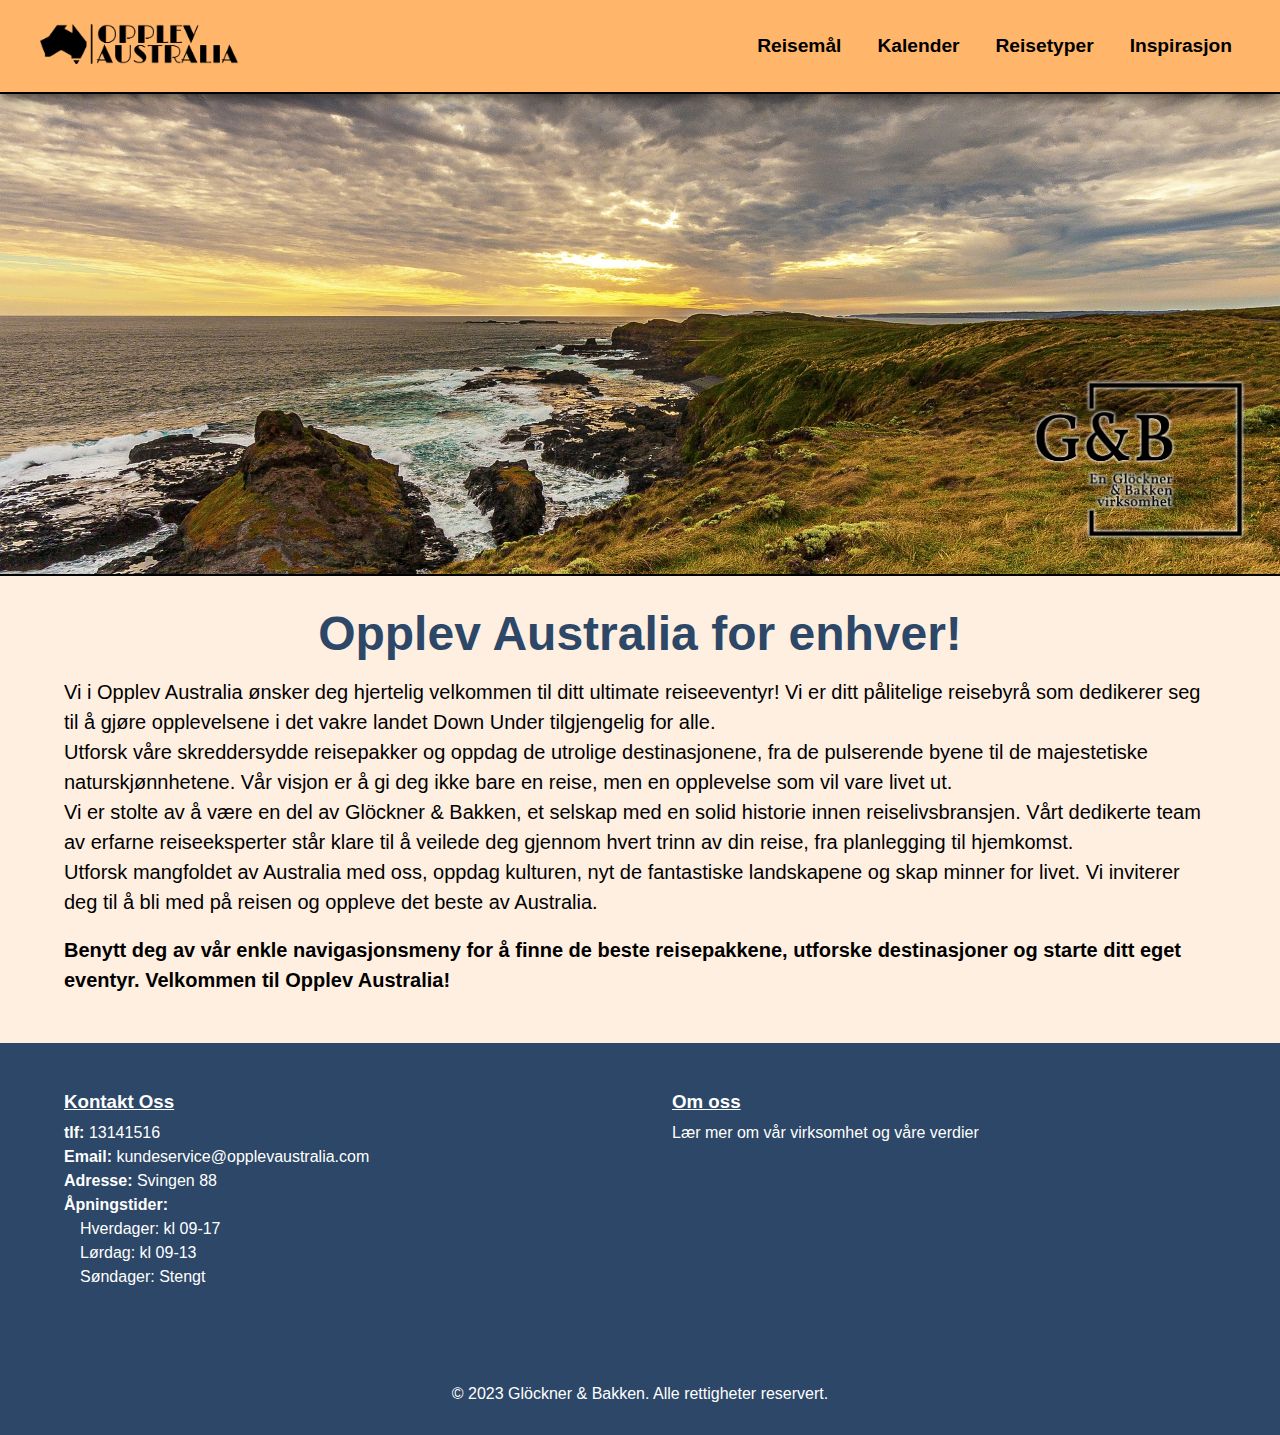
==== commit 0556b681: "finalisert side 1" ====
--- a/index.html
+++ b/index.html
@@ -5,6 +5,7 @@
     <meta name="viewport" content="width=device-width, initial-scale=1.0">
     <link rel="stylesheet" href="styles.css">
     <title>Opplev Australia</title>
+    <link rel="icon" type="image/x-icon" href="media/opplev-australia-favicon-black.png">
     <script defer src="script.js"></script>
 </head>
 <body>
@@ -19,10 +20,10 @@
                 <li class="nav-item, dropdown">
                     <a href="reisemaal.html">Reisemål</a>
                     <div class="dropdown-content">
-                        <a href="#destination1"><span>Melbourne</span></a>
-                        <a href="#destination2"><span>Sydney</span></a>
-                        <a href="#destination3"><span>Hobart</span></a>
-                        <a href="#destination4"><span>Brisbane</span></a>
+                        <a href="reisemaal.html#melbourne"><span>Melbourne</span></a>
+                        <a href="reisemaal.html#sydney"><span>Sydney</span></a>
+                        <a href="reisemaal.html#hobart"><span>Hobart</span></a>
+                        <a href="reisemaal.html#brisbane"><span>Brisbane</span></a>
                     </div>
                 </li>
                 <li class="nav-item"><a href="kalender.html">Kalender</a></li>
@@ -36,8 +37,7 @@
         </div>
       
     </header>
-    
-      <div class="mobilmeny">
+        <div class="mobilmeny">
         <ul>
             <br>
             <li><a href="reisemaal.html">Reisemål</a></li>
@@ -48,7 +48,7 @@
         </ul>
         </div>
 
-    </header>
+
 
     <!-- Main Content -->
     <main>
@@ -58,11 +58,11 @@
         </div>-->
 <div id="image-container">
         <div class="slideshow-container">
-            <img class="fade" src="media/australia-3905135_1920.jpg" alt="Image 1">
-            <img class="fade" src="media/australia-3912587_1920.jpg" alt="Image 2d">
-            <img class="fade" src="media/australia-5200003_1920.jpg" alt="Image 3">
-            <img class="fade" src="media/sea-71312_1920.jpg" alt="Seaside Australian landscape">
-            <img class="fade" src="media/brisbane-2755288_1920.jpg" alt="Brisbane steam train">
+            <img class="fade" src="media/australia1.jpg" >
+            <img class="fade" src="media/australia2.jpg" >
+            <img class="fade" src="media/australia3.jpg" >
+            <img class="fade" src="media/australia4.jpg" >
+            <img class="fade" src="media/australia5.jpg" >
         </div>
         <div id="vannmerke">
             <img id="GB-logo" src="media/gb-logo-blcktrns-whtshdw-crop.png">
@@ -71,45 +71,15 @@
 
         <div class="main-text">
             <h1>Opplev Australia for enhver!</h1>
-            <p> <br>
-                Lorem ipsum dolor sit amet, consectetur adipiscing elit. 
-                Ut suscipit sem eget nisl vestibulum, in posuere eros interdum. 
-                Nulla laoreet id quam eget suscipit. Maecenas ornare dignissim metus at tristique. 
-                Praesent sagittis dictum leo, at iaculis dui auctor eget. 
-                Sed molestie pulvinar magna quis egestas. 
-                Aenean eu luctus nisl, sit amet semper augue. 
-                Morbi vitae ligula a nisl aliquam porta. Cras ultricies tempor lacus. 
-                Quisque iaculis libero dolor. Etiam ac porttitor tortor, sit amet gravida lectus. 
-                Curabitur at felis massa. 
-                Nullam rutrum nunc ac erat ultrices, sed egestas lorem tincidunt. 
-                Duis et leo porta, aliquam odio quis, efficitur metus. 
-                Proin vel purus suscipit, mattis urna vitae, ultrices enim. 
-                Pellentesque suscipit dolor non nisi semper elementum.
-                <br><br>
-                In vel fermentum dolor. Ut odio odio, suscipit non nunc at, feugiat ultrices lacus. 
-                Sed facilisis vel tellus non volutpat. 
-                Donec faucibus ultricies leo sed elementum. 
-                In varius, dolor id laoreet blandit, lorem leo bibendum arcu, in congue orci diam sed felis. 
-                Nullam pellentesque ante a turpis fringilla suscipit. 
-                Nulla ultricies sed lectus sed venenatis. 
-                Curabitur convallis est imperdiet sapien aliquam, non rutrum est tempor. 
-                Fusce a volutpat turpis. Sed felis ligula, ultrices sed aliquam a, congue eu lorem. 
-                Curabitur eleifend justo eros, et pretium ligula accumsan vel. 
-                Pellentesque cursus rhoncus accumsan. 
-                Pellentesque ornare sem ac nibh vestibulum, eu luctus nisi blandit. 
-                Interdum et malesuada fames ac ante ipsum primis in faucibus. 
-                Sed non est ut ipsum aliquet lacinia.
-                <br><br>
-                Phasellus mauris ipsum, iaculis eget nibh tristique, ultricies tincidunt nibh. 
-                Quisque gravida est vitae leo bibendum, non ullamcorper ante aliquam. 
-                Class aptent taciti sociosqu ad litora torquent per conubia nostra, per inceptos himenaeos. 
-                Donec consequat aliquet dui in imperdiet. Sed elit enim, egestas vel tempor non, imperdiet id ipsum. 
-                Nulla a placerat diam, eu auctor ante. Aliquam hendrerit gravida ornare. 
-                Maecenas dignissim imperdiet magna ac tempor. Donec pellentesque metus in bibendum commodo. 
-                Quisque ornare ultrices purus porttitor molestie. 
-                Class aptent taciti sociosqu ad litora torquent per conubia nostra, per inceptos himenaeos.
-                <br><br>
-                </p>
+  <p>Vi i Opplev Australia ønsker deg hjertelig velkommen til ditt ultimate reiseeventyr! Vi er ditt pålitelige reisebyrå som dedikerer seg til å gjøre opplevelsene i det vakre landet Down Under tilgjengelig for alle.</p>
+
+  <p>Utforsk våre skreddersydde reisepakker og oppdag de utrolige destinasjonene, fra de pulserende byene til de majestetiske naturskjønnhetene. Vår visjon er å gi deg ikke bare en reise, men en opplevelse som vil vare livet ut.</p>
+
+  <p>Vi er stolte av å være en del av Glöckner &amp; Bakken, et selskap med en solid historie innen reiselivsbransjen. Vårt dedikerte team av erfarne reiseeksperter står klare til å veilede deg gjennom hvert trinn av din reise, fra planlegging til hjemkomst.</p>
+
+  <p>Utforsk mangfoldet av Australia med oss, oppdag kulturen, nyt de fantastiske landskapene og skap minner for livet. Vi inviterer deg til å bli med på reisen og oppleve det beste av Australia.</p>
+            <br>
+  <strong><p>Benytt deg av vår enkle navigasjonsmeny for å finne de beste reisepakkene, utforske destinasjoner og starte ditt eget eventyr. Velkommen til Opplev Australia!</p></strong>
                 
         </div>
     </main>
@@ -119,7 +89,7 @@
         <div class="footer-content">
             <div class="kolonne">
                 <a href="kontaktoss.html"><h3>Kontakt Oss</h3></a>
-                <p><strong>tlf:</strong> 112</p>
+                <p><strong>tlf:</strong> 13141516</p>
                 <p><strong>Email:</strong> kundeservice@opplevaustralia.com</p>
                 <p><strong>Adresse:</strong> Svingen 88</p>
                 <p><strong>Åpningstider:</strong></p>
@@ -132,10 +102,7 @@
                 <h3>Om oss</h3>
                 </a>
                 <p>Lær mer om vår virksomhet og våre verdier</p>
-                <p>Lorem ipsum dolor sit amet, consectetur adipiscing elit. 
-                    Ut suscipit sem eget nisl vestibulum, in posuere eros interdum. 
-                    Nulla laoreet id quam eget suscipit. 
-                </p>
+                
                 
             </div>
             
--- a/styles.css
+++ b/styles.css
@@ -7,7 +7,9 @@
 
 body {
     min-height: 100vh;
-    font-family: 'Trebuchet MS', 'Lucida Sans Unicode', 'Lucida Grande', 'Lucida Sans', Arial, sans-serif
+    font-family: 'Trebuchet MS', 'Lucida Sans Unicode', 'Lucida Grande', 'Lucida Sans', Arial, sans-serif;
+    background-color: #e0f0ff;
+
 }
 
 strong{
@@ -123,8 +125,8 @@
     display: none;
     width: 15rem;
     right:0;
-    background-color: rgba(0, 0, 0, 0.7);
-    backdrop-filter: blur(8px);
+    background-color: rgba(0, 0, 0, 0.5);
+    backdrop-filter: blur(10px);
     position: absolute;
     z-index: 99;
     font-family: inherit;
@@ -196,6 +198,10 @@
     .mobilmeny a{
         padding-right: 2.5rem;
     }
+    header{
+        padding-left: 1rem;
+        padding-right: 1rem;
+    }
   }
 
 
@@ -235,17 +241,6 @@
     z-index: 8;
 
 }
-
-/* Ved slideshow feil, kode for statisk hovedbilde*/
-/*
-.main-image img{
-    width: 100%;
-    height: 30rem;
-    object-fit: cover;
-    border-bottom: 2px solid black;
-}
-*/
-/* CSS for statisk hovedbildet slutt */
 
 
 /* CSS for slideshow */
@@ -280,6 +275,28 @@
 
 
 /*hoveddel tekst CSS*/
+.bildekonteiner {
+    max-width: 50rem; /* Juster denne verdien etter behov */
+    margin: 0 auto;
+    padding: 2rem;
+  }
+
+  .inspirasjonsbilder {
+    display: flex;
+    justify-content: center;
+    align-items: center;
+    max-height: 30rem; /* Juster denne verdien etter behov */
+    border: solid 4px black;
+    overflow: hidden;
+  }
+
+  .inspirasjonsbilder img {
+    width: 100%;
+    height: auto;
+    object-fit: cover;
+  }
+
+
 .main-text {
     padding: 2rem;
     padding-left: 4rem;
@@ -287,7 +304,7 @@
     padding-bottom: 3rem;
 }
 
-@media (max-width: 600px) {
+@media only screen and (max-width: 600px) {
     .main-text {
       padding-left: 2rem;
       padding-right: 2rem;
@@ -298,6 +315,22 @@
     font-size: xxx-large;
     text-align: center;
     padding-bottom: 1rem;
+    color: #2c4767;
+}
+
+.main-text h2{
+    font-size: xx-large;
+    padding-bottom: 1rem;
+    padding-left: 2rem;
+    color: black;
+}
+.main-text h3{
+    font-style: italic;
+    font-size: x-large;
+    color: #2c4767;
+}
+.main-text a{
+    text-decoration: none;
     color: #2c4767;
 }
 
@@ -308,6 +341,242 @@
     color: inherit;
 }
 
+/* reisemål*/
+
+.section-wrapper{
+    padding: 2rem;
+}
+
+@media only screen and (max-width: 600px) {
+ eksempel{
+    display: none;
+ }   
+}
+
+.tur {
+    background-color: #ffefe0;
+    max-width: 50rem;
+    margin: 2rem auto;
+    padding: 2rem;
+    margin-bottom: 4rem;
+    border-radius: 1rem;
+    box-shadow: 0 0 1.5rem .125rem #2c4767;
+}
+
+.tur h2{
+    color: #2c4767;
+    font-size: xx-large;
+    text-align: center;
+}
+
+.tur h3{
+    font-size: x-large;
+}
+
+.tur h4{
+    font-size: larger;
+}
+
+.beskrivelse {
+    margin-bottom: 2rem;
+    margin-top: 2rem;
+    font-size: larger;
+}
+
+.gallery {
+    position: relative;
+    overflow: hidden;
+}
+
+.galleribilde {
+    display: flex;
+    overflow: hidden;
+    border: 4px solid black;
+}
+
+.galleribilde img {
+    display: block;
+    object-fit: cover;
+    width: 100%;
+    height: 30rem;
+}
+
+.prev-button,
+.next-button {
+    position: absolute;
+    top: 50%;
+    transform: translateY(-50%);
+    background-color: rgb(0, 0, 0, 0.4);
+    backdrop-filter: blur(3px);
+    border: none;
+    color: white;
+    padding: .25rem;
+    padding-left: 1rem;
+    padding-right: 1rem;
+    cursor: pointer;
+    font-size: 2rem;
+    font-weight: 900;
+    border-radius: .5rem;
+}
+
+.prev-button {
+    left: 1rem;
+}
+
+.next-button {
+    right: 1rem;
+}
+
+.program {
+    margin-top: 2rem;
+}
+
+.program h3 {
+    color: #333;
+}
+
+.day {
+    margin-bottom: 2rem;
+}
+
+.day h4 {
+    font-weight: bold;
+    color: #333;
+}
+
+.day ul {
+    list-style-type: none;
+    padding: 0;
+    margin-left: 1.6rem; /* 20px in rem */
+}
+
+.day li {
+    margin-bottom: 0.5rem;
+    border-bottom: 1px solid #b0b0b0;
+    padding-bottom: 0.5rem;
+}
+/*reisemål CSS slutt*/
+
+/*kalender CSS*/
+
+#kalenderoverskrift{
+    padding: 2rem;
+    padding-top: 4rem;
+    text-align: center;
+    font-size: xxx-large;
+    color: #2c4767;
+}
+
+#page-container {
+    max-width: 60rem;
+    margin: 0 auto;
+    padding-bottom: 2rem;
+  }
+  
+  
+  #calendar-container {
+    padding: 2rem;
+
+  }
+  
+  
+
+  .calendar {
+    background-color: #ffefe0;
+    display: grid;
+    grid-template-columns: repeat(2, minmax(0, 1fr));
+    gap: 2rem;
+    padding: 2rem;
+    border-radius: 1rem;
+    box-shadow: 0 0 1.5rem .125rem #2c4767;
+  }
+  
+  .month {
+    padding: 1rem;
+    border-bottom: 1px solid #b0b0b0;
+  }
+  
+  .trip-item {
+    padding: 1rem;
+    margin-top: 1rem;
+    cursor: pointer;
+    transition: background-color 0.1s ease;
+    background-color: #2c4767;
+    border-radius: .5rem;
+    color: white;
+  }
+  
+  .trip-item:hover {
+    background-color: white;
+  }
+  
+  .month a {
+    text-decoration: none;
+    color: white;
+    font-weight: bold;
+    transition: 0.3s;
+  }
+
+  .trip-item:hover a{
+    color:#2c4767;
+    display: block;
+  }
+
+/* kalender CSS slutt*/
+
+/*kontaktskjema CSS*/
+
+.contact-container {
+    max-width: 600px;
+    margin: 50px auto;
+    background-color: #ffefe0;
+    padding: 2rem;
+    border-radius: 1rem;
+    box-shadow: 0 .25rem 1rem rgba(0, 0, 0, 0.5);
+  }
+  
+  .contact-container h1 {
+    text-align: center;
+    color: black;
+  }
+  
+  #contact-form {
+    margin-top: 1rem;
+  }
+  
+  form {
+    display: flex;
+    flex-direction: column;
+  }
+  
+  label {
+    margin-bottom: 8px;
+    color: #333;
+  }
+  
+  input,
+  textarea {
+    padding: .75rem;
+    margin-bottom: 1rem;
+    border: 1px solid #ccc;
+    border-radius: .25rem;
+  }
+  
+  button {
+    background-color: #007bff;
+    color: #fff;
+    padding: 12px;
+    border: none;
+    border-radius: 4px;
+    cursor: pointer;
+  }
+  
+  button:hover {
+    background-color: #0056b3;
+  }
+
+/*kontaktskjema CSS slutt*/
+
 /*hoveddel tekst CSS slutt*/
 
 
@@ -329,7 +598,7 @@
 
 }
 
-@media (max-width: 600px) {
+@media only screen and (max-width: 700px) {
     footer{
         padding-left: 2rem;
         padding-right: 2rem;
